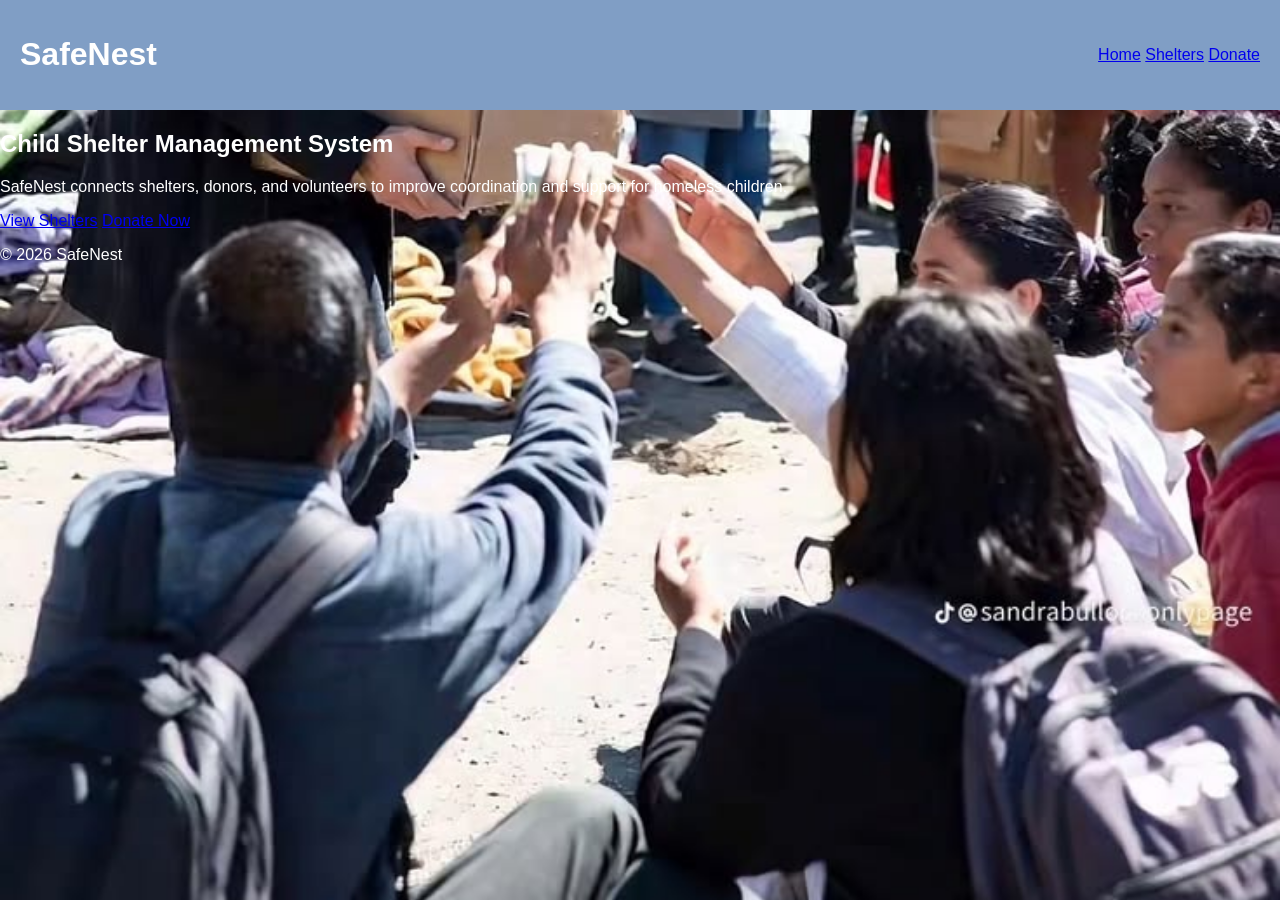
==== index.html @ 05ce6171 "Added initial index page and styles - Created a new HTML file for the shelters page and donations pa" ====
<!DOCTYPE html>
<html lang="en">
<head>
    <meta charset="UTF-8">
    <meta name="viewport" content="width=device-width, initial-scale=1.0">
    <title>SafeNest</title>
    <link rel="stylesheet" href="styles.css">
</head>

<body>

<header>
    <h1>SafeNest</h1>
    <nav>
        <a href="index.html">Home</a>
        <a href="shelters.html">Shelters</a>
        <a href="donations.html">Donate</a>
    </nav>
</header>

<main>
    <section>
        <h2>Child Shelter Management System</h2>
        <p>
            SafeNest connects shelters, donors, and volunteers to improve
            coordination and support for homeless children.
        </p>

        <a href="shelters.html" class="btn">View Shelters</a>
        <a href="donations.html" class="btn">Donate Now</a>
    </section>
</main>

<footer>
    <p>© 2026 SafeNest</p>
</footer>

</body>
</html>
---- styles.css ----
body {
    margin: 0;
    font-family: Arial, sans-serif;
    background-color: #f4f6f8;
    color: #fff;
    background-image:url(bckg.jpg),linear-gradient(rgba(0,0,0,0.6), rgba(0,0,0,0.6)) ;
    background-size: cover;
    background-position: center;
    background-repeat: no-repeat;
}
header {
    background-color: #809ec5;
    color: white;
    padding: 15px 20px;
    display: flex;
    justify-content: space-between;
    align-items: center;
}
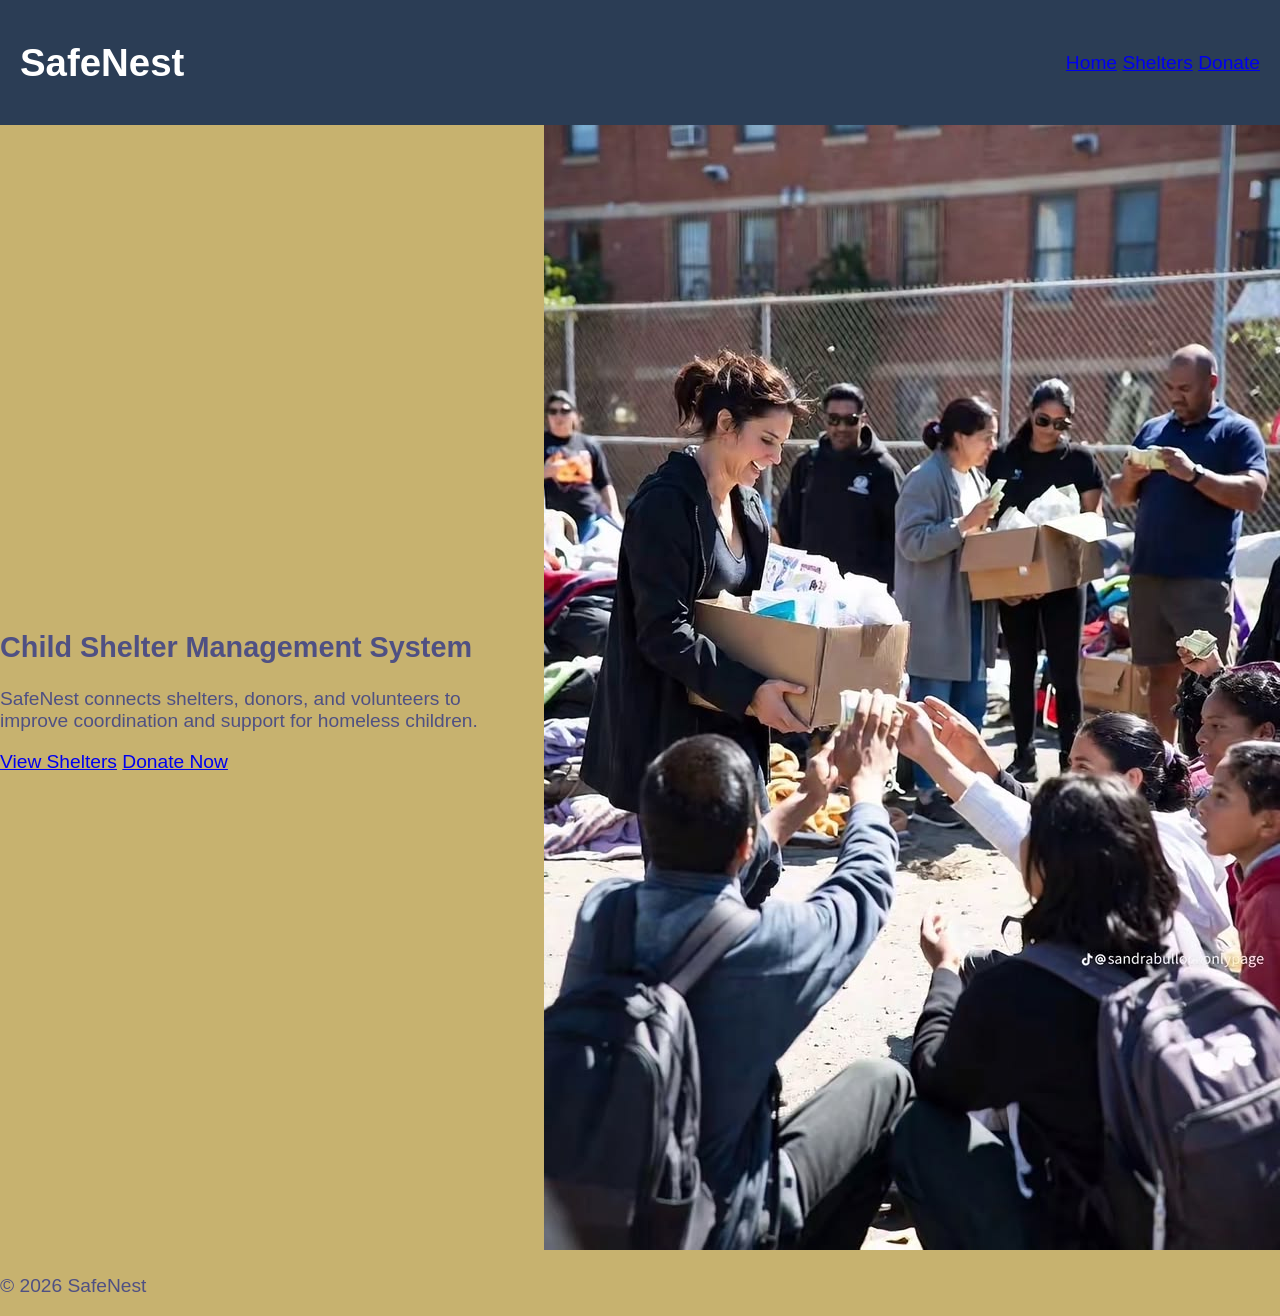
==== commit a74dec75: "Refactor code structure for improved readability and maintainability" ====
--- a/index.html
+++ b/index.html
@@ -19,7 +19,9 @@
 </header>
 
 <main>
-    <section>
+    <section class="hero">
+
+    <div class="hero-text">
         <h2>Child Shelter Management System</h2>
         <p>
             SafeNest connects shelters, donors, and volunteers to improve
@@ -28,7 +30,13 @@
 
         <a href="shelters.html" class="btn">View Shelters</a>
         <a href="donations.html" class="btn">Donate Now</a>
-    </section>
+    </div>
+
+    <div class="hero-image">
+        <img src="bckg.jpg" alt="Children receiving support">
+    </div>
+
+</section>
 </main>
 
 <footer>
--- a/styles.css
+++ b/styles.css
@@ -1,19 +1,27 @@
 body {
     margin: 0;
-    font-family: Arial, sans-serif;
-    background-color: #f4f6f8;
-    color: #fff;
-    background-image:url(bckg.jpg),linear-gradient(rgba(0,0,0,0.6), rgba(0,0,0,0.6)) ;
+    font-family: 'Franklin Gothic Medium', 'Arial Narrow', Arial, sans-serif;
+    background-color: #c7b26f;
+    color: #4f5083;
     background-size: cover;
     background-position: center;
     background-repeat: no-repeat;
+    font-size: larger;
+    font-display: block;
 }
 header {
-    background-color: #809ec5;
+    background-color: #2b3d55;
     color: white;
     padding: 15px 20px;
     display: flex;
     justify-content: space-between;
     align-items: center;
 }
+.hero {
+    display: flex;
+    align-items: center;
+    justify-content: space-between;
+    gap: 20px;
+}
 
+
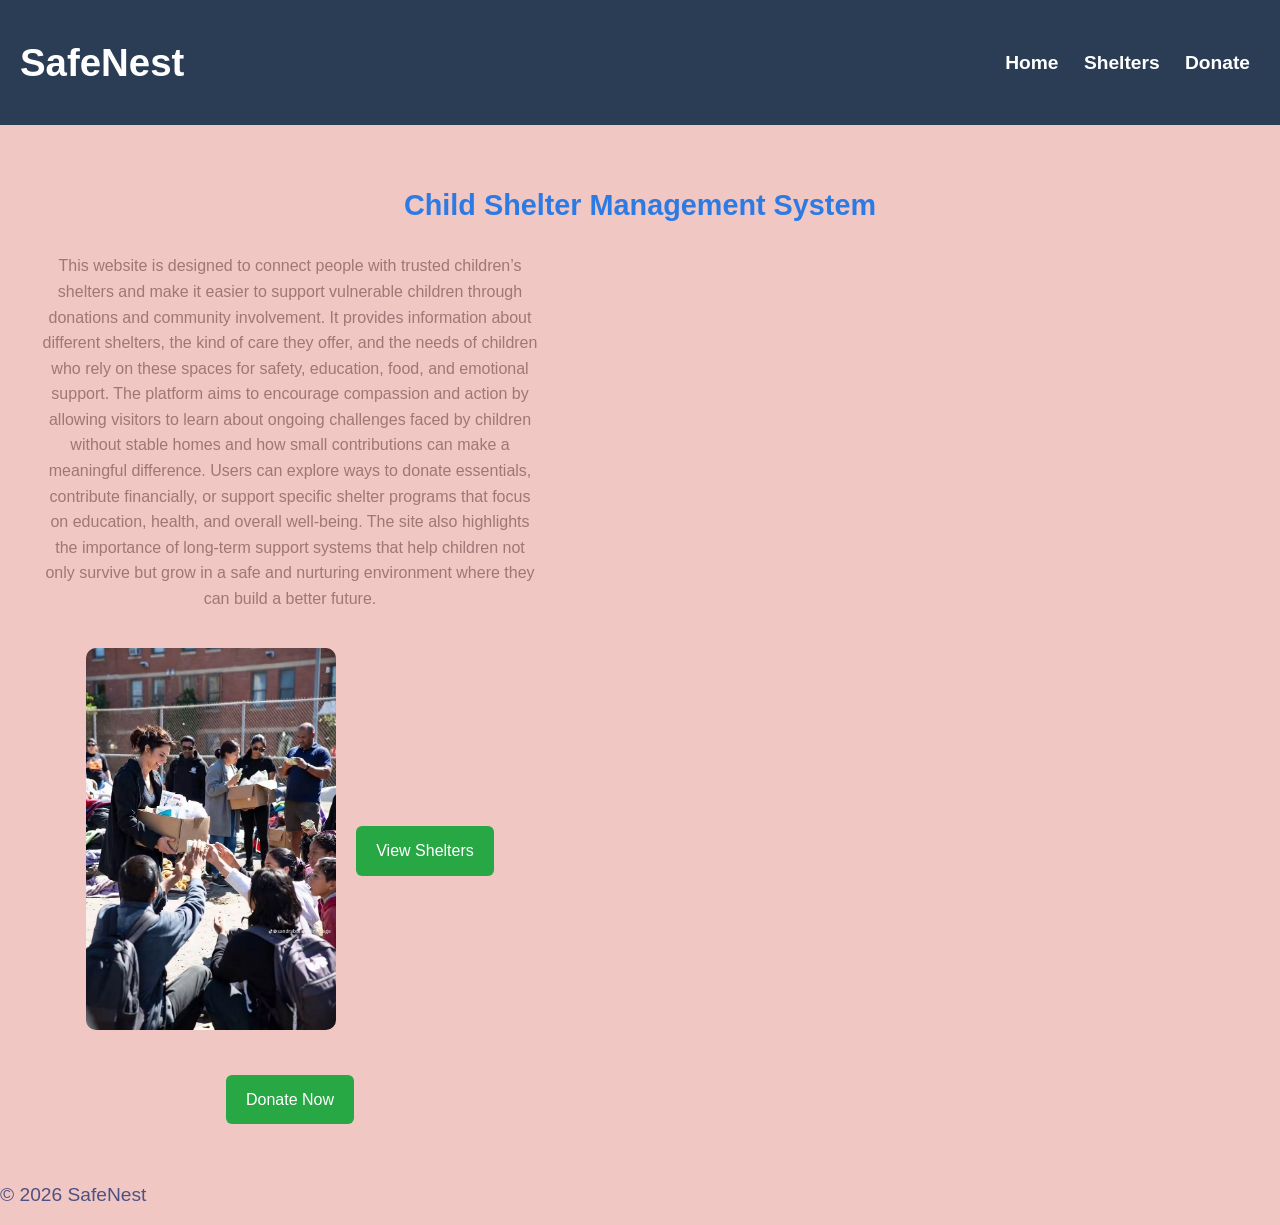
==== commit 344c7fa3: "added smooth hover animation to about-me images with scale and shadow effect" ====
--- a/index.html
+++ b/index.html
@@ -12,29 +12,31 @@
 <header>
     <h1>SafeNest</h1>
     <nav>
-        <a href="index.html">Home</a>
+        <a href="index.html" class="active" >Home</a>
         <a href="shelters.html">Shelters</a>
         <a href="donations.html">Donate</a>
     </nav>
 </header>
 
 <main>
-    <section class="hero">
+    <section id="hero"> 
+<h2>Child Shelter Management System</h2>
+    <div class="hero-text"> 
+        
+        <p>
+            This website is designed to connect people with trusted children’s shelters and make it easier to support vulnerable children through donations and community involvement. It provides information about different shelters, the kind of care they offer, and the needs of children who rely on these spaces for safety, education, food, and emotional support. The platform aims to encourage compassion and action by allowing visitors to learn about ongoing challenges faced by children without stable homes and how small contributions can make a meaningful difference. Users can explore ways to donate essentials, contribute financially, or support specific shelter programs that focus on education, health, and overall well-being. The site also highlights the importance of long-term support systems that help children not only survive but grow in a safe and nurturing environment where they can build a better future.
+        </p>
 
-    <div class="hero-text">
-        <h2>Child Shelter Management System</h2>
-        <p>
-            SafeNest connects shelters, donors, and volunteers to improve
-            coordination and support for homeless children.
-        </p>
+        <div class="hero-image">
+        <img src="bckg.jpg" alt="Children receiving support">
+        
+    </div>
 
         <a href="shelters.html" class="btn">View Shelters</a>
         <a href="donations.html" class="btn">Donate Now</a>
     </div>
 
-    <div class="hero-image">
-        <img src="bckg.jpg" alt="Children receiving support">
-    </div>
+    
 
 </section>
 </main>
--- a/styles.css
+++ b/styles.css
@@ -1,7 +1,7 @@
 body {
     margin: 0;
     font-family: 'Franklin Gothic Medium', 'Arial Narrow', Arial, sans-serif;
-    background-color: #c7b26f;
+    background-color: #f1c7c3;
     color: #4f5083;
     background-size: cover;
     background-position: center;
@@ -20,8 +20,137 @@
 .hero {
     display: flex;
     align-items: center;
-    justify-content: space-between;
-    gap: 20px;
+    justify-content: center;
+    gap: 40px;
+    flex-wrap: wrap;
+    padding: 60px 20px;
+
+}
+.hero-text {
+    font-size: 16px;
+    line-height: 1.6;
+    max-width: 500px;
+    transition: color 0.3s ease;
+    flex: 1;
+    display: flex;
+    justify-content: center;
+    gap: 20px; 
+    flex-wrap: wrap;
+    align-items: center;
+
+
+}
+
+.hero-image img {
+    width: 100%;
+    max-width: 400px;
+    border-radius: 10px;
+    flex: 1;
+    display: flex;
+    justify-content: center;
+    
+    
+}
+@media (max-width: 768px) {
+    .hero {
+        flex-direction: column;
+        text-align: center;
+    }
+}
+
+.hero-image{
+    width: 250px;
+    height: auto;
+    border-radius: 10%;
+    transition: transform 0.4s ease, box-shadow 0.4s ease; border-radius: 10px;
+
+}
+#hero{
+    padding: 40px;
+    color:  #a07777;
+    border-radius: 20px;
+    transition: all 0.4s ease ;
+
+}
+#hero:hover{
+    background-color:#be9680;
+    transform: scale(1.05);
+    color:rgb(68, 42, 42);
 }
 
 
+ .card-container {
+    display: flex;
+    gap: 20px;
+    flex-wrap: wrap;
+}
+
+.card img {
+    width: 100%;
+    border-radius: 8px;
+}
+
+.card {
+    width: 350px;
+    background: white;
+    padding: 10px;
+    border-radius: 10px;
+    transition: 0.3s;
+}
+
+.card:hover {
+    transform: scale(1.05);
+}
+
+
+nav a {
+    color: white;
+    margin: 0 10px;
+    text-decoration: none;
+    font-weight: bold;
+}
+
+nav a:hover {
+    text-decoration: underline;
+}
+.btn {
+    display: inline-block;
+    background-color: #28a745;
+    color: white;
+    padding: 12px 20px;
+    margin-top: 15px;
+    text-decoration: none;
+    border-radius: 6px;
+    transition: 0.3s;
+}
+.btn:hover {
+    background-color: #218838;
+}
+section {
+    padding: 40px;
+    text-align: center;
+}
+
+section h2 {
+    color: #2c7be5;
+    margin-bottom: 15px;
+}
+section#about-me{
+    background-color: rgb(124,38,38);
+    color: white;
+    padding: 20px;
+    text-align: center;
+    box-shadow: 0 4px 6px rgb(0,0,0,0.1);
+}
+img{
+    width: 300px;
+    height: auto;
+    display: block;
+    margin-bottom: 10px;
+    max-width: 100%;
+    overflow-clip-margin: content-box;
+    overflow: clip;
+}
+*{
+    box-sizing:border-box;
+}
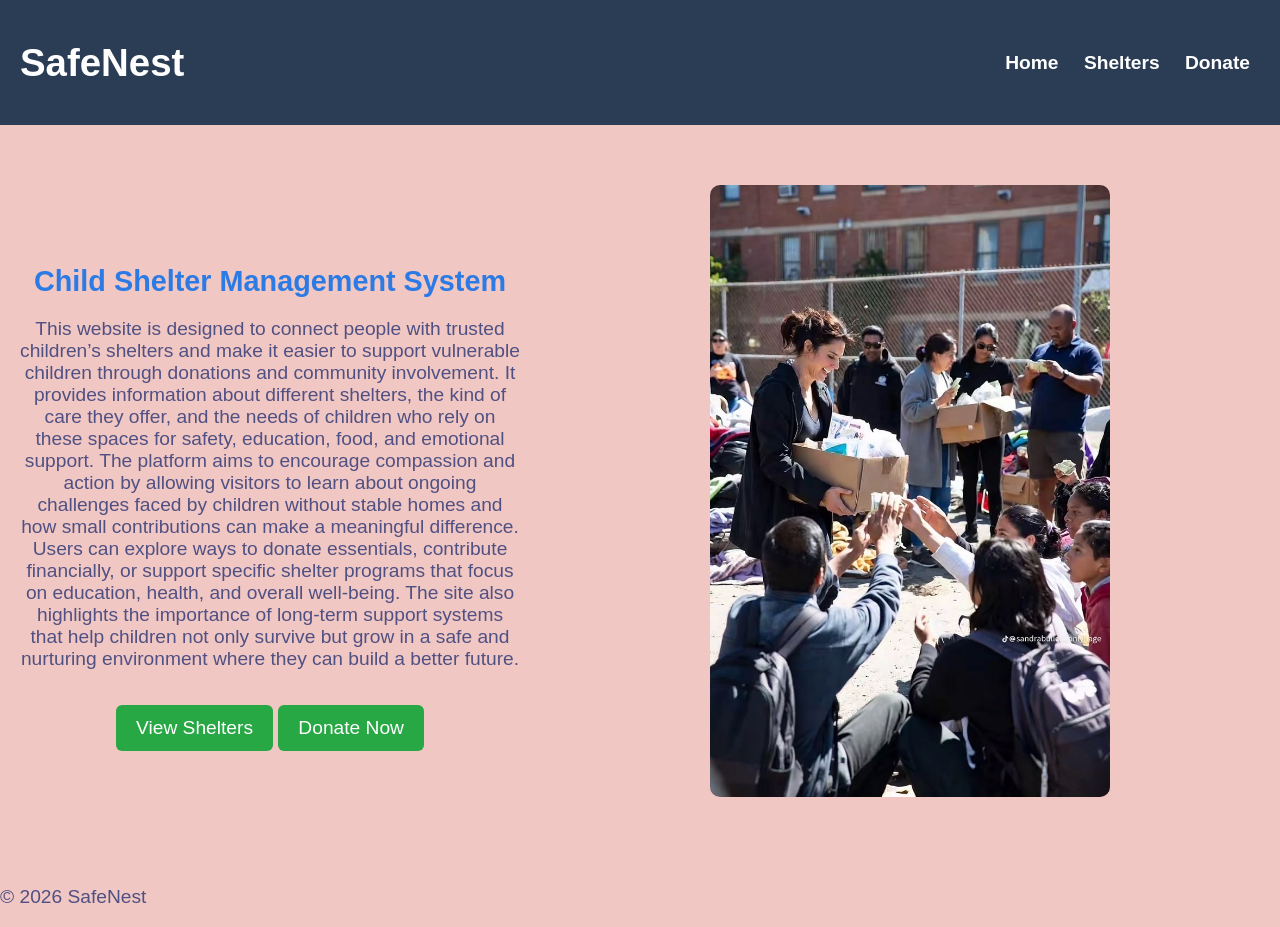
==== commit 1797fd42: "Refactor donation form structure and enhance user feedback with success message" ====
--- a/index.html
+++ b/index.html
@@ -19,24 +19,21 @@
 </header>
 
 <main>
-    <section id="hero"> 
-<h2>Child Shelter Management System</h2>
-    <div class="hero-text"> 
-        
+    <section class="hero">
+
+    <div class="hero-text">
+        <h2>Child Shelter Management System</h2>
+
         <p>
-            This website is designed to connect people with trusted children’s shelters and make it easier to support vulnerable children through donations and community involvement. It provides information about different shelters, the kind of care they offer, and the needs of children who rely on these spaces for safety, education, food, and emotional support. The platform aims to encourage compassion and action by allowing visitors to learn about ongoing challenges faced by children without stable homes and how small contributions can make a meaningful difference. Users can explore ways to donate essentials, contribute financially, or support specific shelter programs that focus on education, health, and overall well-being. The site also highlights the importance of long-term support systems that help children not only survive but grow in a safe and nurturing environment where they can build a better future.
-        </p>
-
-        <div class="hero-image">
-        <img src="bckg.jpg" alt="Children receiving support">
-        
-    </div>
+This website is designed to connect people with trusted children’s shelters and make it easier to support vulnerable children through donations and community involvement. It provides information about different shelters, the kind of care they offer, and the needs of children who rely on these spaces for safety, education, food, and emotional support. The platform aims to encourage compassion and action by allowing visitors to learn about ongoing challenges faced by children without stable homes and how small contributions can make a meaningful difference. Users can explore ways to donate essentials, contribute financially, or support specific shelter programs that focus on education, health, and overall well-being. The site also highlights the importance of long-term support systems that help children not only survive but grow in a safe and nurturing environment where they can build a better future.        </p>
 
         <a href="shelters.html" class="btn">View Shelters</a>
         <a href="donations.html" class="btn">Donate Now</a>
     </div>
 
-    
+    <div class="hero-image">
+        <img src="bckg.jpg" alt="Children receiving support">
+    </div>    
 
 </section>
 </main>
--- a/styles.css
+++ b/styles.css
@@ -26,20 +26,18 @@
     padding: 60px 20px;
 
 }
+
 .hero-text {
-    font-size: 16px;
-    line-height: 1.6;
+    flex: 1;
     max-width: 500px;
-    transition: color 0.3s ease;
+}
+
+.hero-image {
     flex: 1;
     display: flex;
     justify-content: center;
-    gap: 20px; 
-    flex-wrap: wrap;
-    align-items: center;
-
-
-}
+}
+
 
 .hero-image img {
     width: 100%;
@@ -51,38 +49,12 @@
     
     
 }
-@media (max-width: 768px) {
-    .hero {
-        flex-direction: column;
-        text-align: center;
-    }
-}
-
-.hero-image{
-    width: 250px;
-    height: auto;
-    border-radius: 10%;
-    transition: transform 0.4s ease, box-shadow 0.4s ease; border-radius: 10px;
-
-}
-#hero{
-    padding: 40px;
-    color:  #a07777;
-    border-radius: 20px;
-    transition: all 0.4s ease ;
-
-}
-#hero:hover{
-    background-color:#be9680;
-    transform: scale(1.05);
-    color:rgb(68, 42, 42);
-}
-
-
- .card-container {
-    display: flex;
+.card-container {
+    display: grid;
     gap: 20px;
     flex-wrap: wrap;
+    grid-template-columns: repeat(2, 1fr);
+    
 }
 
 .card img {
@@ -93,9 +65,10 @@
 .card {
     width: 350px;
     background: white;
-    padding: 10px;
+    padding: 15px;
     border-radius: 10px;
     transition: 0.3s;
+    box-shadow: 0 4px 10px rgba(0,0,0,0.1);
 }
 
 .card:hover {
@@ -154,3 +127,88 @@
 *{
     box-sizing:border-box;
 }
+
+#message {
+    text-align: center;
+    margin-top: 10px;
+    font-weight: bold;
+}
+section h2 {
+    text-align: center;
+    color: #2c7be5;
+    margin-bottom: 20px;
+}
+
+.donation-form {
+    max-width: 500px;
+    margin: 40px auto;
+    background: white;
+    padding: 25px;
+    border-radius: 10px;
+    box-shadow: 0 4px 12px rgba(0,0,0,0.1);
+}
+
+.donation-form label {
+    display: block;
+    margin-bottom: 5px;
+    font-weight: bold;
+    color: #2b3d55;
+}
+
+.donation-form input,
+.donation-form select {
+    width: 100%;
+    padding: 12px;
+    margin-bottom: 15px;
+    border-radius: 6px;
+    border: 1px solid #ccc;
+}
+
+.donation-form button {
+    width: 100%;
+    padding: 12px;
+    background-color: #28a745;
+    color: white;
+    border: none;
+    border-radius: 6px;
+    cursor: pointer;
+}
+
+.donation-form button:hover {
+    background-color: #218838;
+}
+
+#message {
+    text-align: center;
+    margin-top: 10px;
+    font-weight: bold;
+}
+@media (max-width: 768px) {
+
+    header {
+        flex-direction: column;
+        text-align: center;
+    }
+
+    .hero {
+        flex-direction: column;
+        padding: 20px;
+    }
+
+    .hero-text {
+        max-width: 100%;
+    }
+
+    .hero-image img {
+        width: 100%;
+        max-width: 300px;
+    }
+
+    .card-container {
+        grid-template-columns: 1fr;
+    }
+
+    .card {
+        width: 100%;
+    }
+}
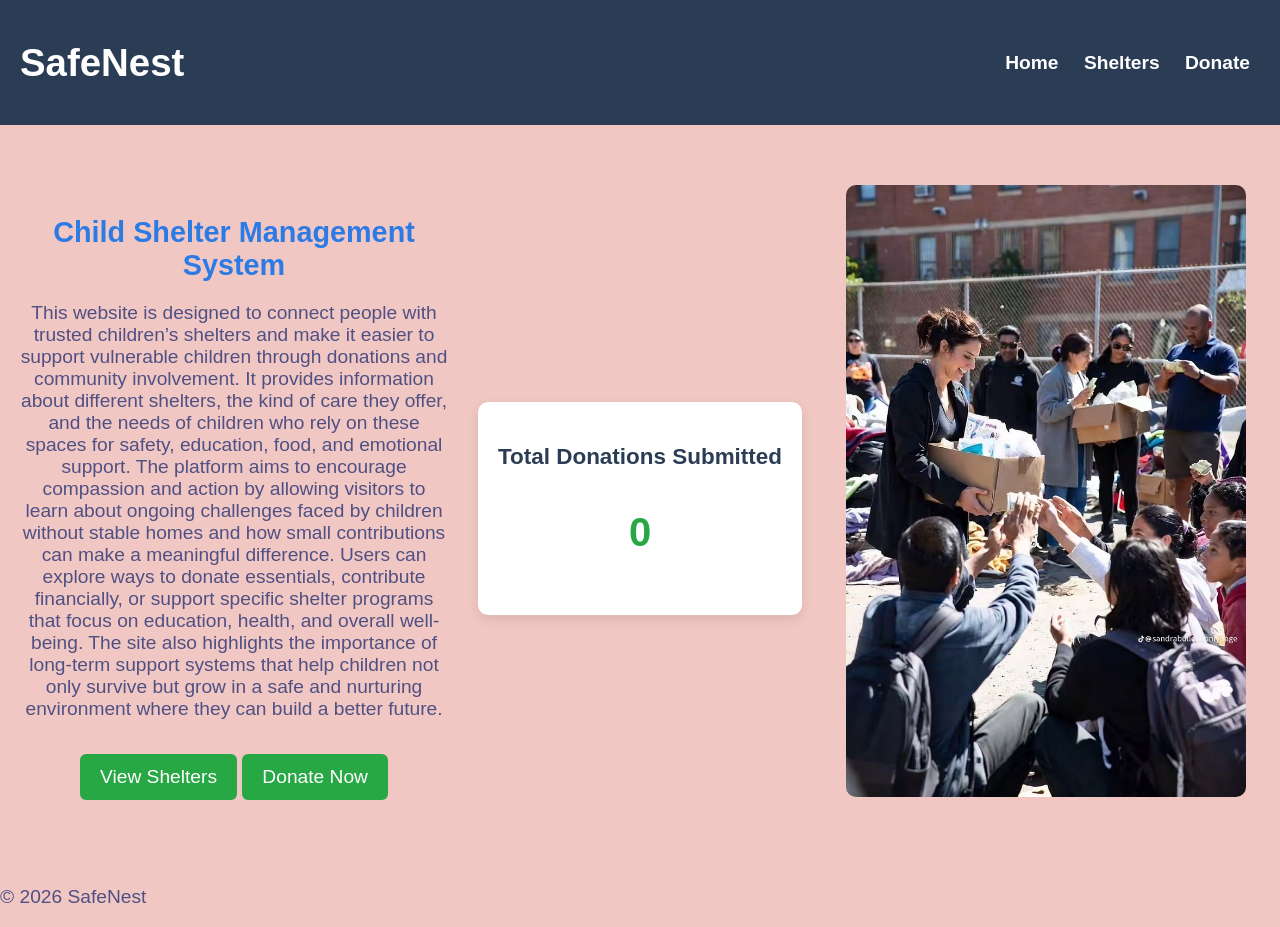
==== commit cf13048b: "Added dynamic donation counter to homepage" ====
--- a/index.html
+++ b/index.html
@@ -30,6 +30,10 @@
         <a href="shelters.html" class="btn">View Shelters</a>
         <a href="donations.html" class="btn">Donate Now</a>
     </div>
+    <div class="donation-counter">
+    <h3>Total Donations Submitted</h3>
+    <p id="donation-count">0</p>
+</div>
 
     <div class="hero-image">
         <img src="bckg.jpg" alt="Children receiving support">
--- a/styles.css
+++ b/styles.css
@@ -21,9 +21,17 @@
     display: flex;
     align-items: center;
     justify-content: center;
-    gap: 40px;
+    gap: 30px;
     flex-wrap: wrap;
     padding: 60px 20px;
+
+}
+.hero-card{
+    background: white;
+    padding: 25px;
+    border-radius: 15px;
+    box-shadow: 0 4px 12px rgba(0,0,0,0.1) ;
+     transition: transform 0.3s ease, box-shadow 0.3s ease;
 
 }
 
@@ -37,7 +45,10 @@
     display: flex;
     justify-content: center;
 }
-
+.hero-card:hover{
+    transform: translateY(-8px);
+    box-shadow: 0 10px 25px rgba(0,0,0,0.2);;
+}
 
 .hero-image img {
     width: 100%;
@@ -53,7 +64,8 @@
     display: grid;
     gap: 20px;
     flex-wrap: wrap;
-    grid-template-columns: repeat(2, 1fr);
+    grid-template-columns: repeat(2, minmax(0, 1fr));
+    padding: 20px;
     
 }
 
@@ -63,12 +75,17 @@
 }
 
 .card {
-    width: 350px;
     background: white;
     padding: 15px;
     border-radius: 10px;
     transition: 0.3s;
     box-shadow: 0 4px 10px rgba(0,0,0,0.1);
+    width: 100%;
+}
+@media (max-width: 768px) {
+    .card-container {
+        grid-template-columns: 1fr;
+    }
 }
 
 .card:hover {
@@ -183,32 +200,22 @@
     margin-top: 10px;
     font-weight: bold;
 }
-@media (max-width: 768px) {
-
-    header {
-        flex-direction: column;
-        text-align: center;
-    }
-
-    .hero {
-        flex-direction: column;
-        padding: 20px;
-    }
-
-    .hero-text {
-        max-width: 100%;
-    }
-
-    .hero-image img {
-        width: 100%;
-        max-width: 300px;
-    }
-
-    .card-container {
-        grid-template-columns: 1fr;
-    }
-
-    .card {
-        width: 100%;
-    }
+.donation-counter {
+    background: white;
+    margin-top: 25px;
+    padding: 20px;
+    border-radius: 10px;
+    text-align: center;
+    box-shadow: 0 4px 12px rgba(0,0,0,0.1);
+}
+
+.donation-counter h3 {
+    color: #2b3d55;
+    margin-bottom: 10px;
+}
+
+#donation-count {
+    font-size: 40px;
+    font-weight: bold;
+    color: #28a745;
 }
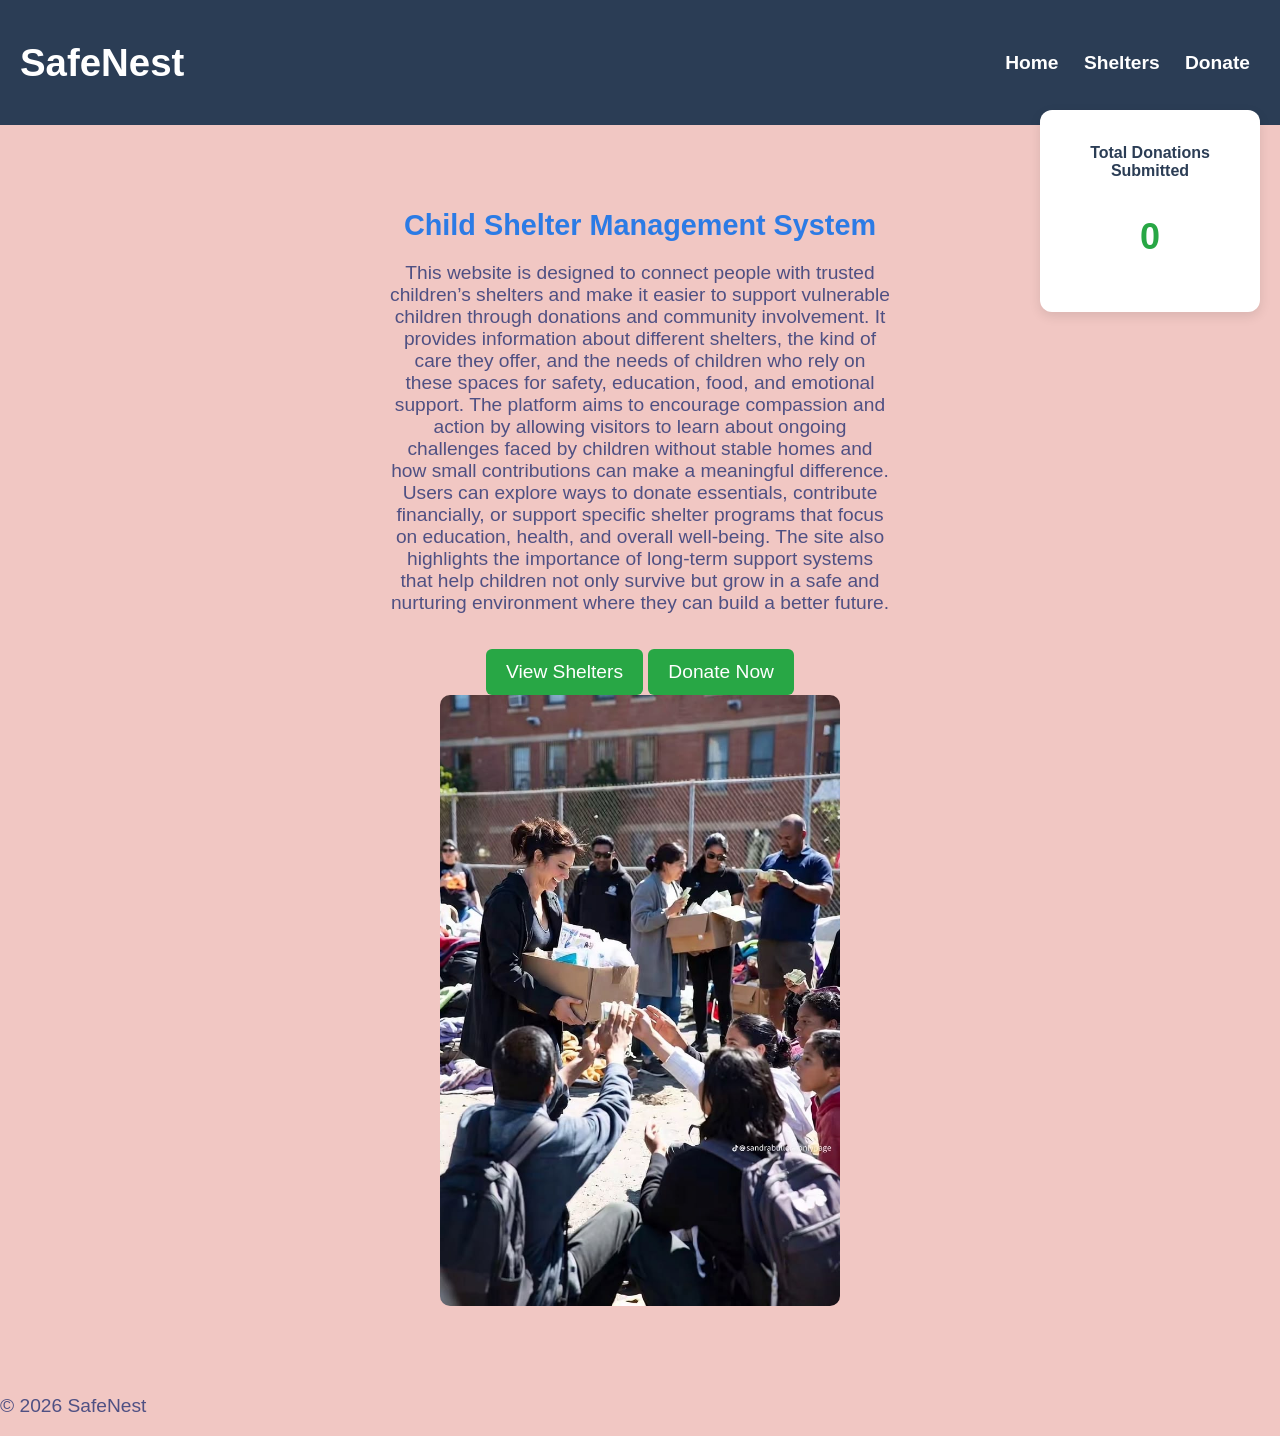
==== commit db5390de: "Fixed homepage layout after adding donation counter" ====
--- a/index.html
+++ b/index.html
@@ -17,6 +17,7 @@
         <a href="donations.html">Donate</a>
     </nav>
 </header>
+ 
 
 <main>
     <section class="hero">
@@ -29,17 +30,20 @@
 
         <a href="shelters.html" class="btn">View Shelters</a>
         <a href="donations.html" class="btn">Donate Now</a>
-    </div>
-    <div class="donation-counter">
-    <h3>Total Donations Submitted</h3>
-    <p id="donation-count">0</p>
-</div>
+   
 
     <div class="hero-image">
         <img src="bckg.jpg" alt="Children receiving support">
     </div>    
 
 </section>
+<div class="counter-wrapper">
+    <div class="donation-counter">
+        <h3>Total Donations Submitted</h3>
+        <p id="donation-count">0</p>
+    </div>
+</div>
+
 </main>
 
 <footer>
--- a/styles.css
+++ b/styles.css
@@ -200,11 +200,18 @@
     margin-top: 10px;
     font-weight: bold;
 }
+.counter-wrapper {
+    position: absolute;
+    top: 110px;
+    right: 20px;
+    z-index: 10;
+}
+
 .donation-counter {
     background: white;
-    margin-top: 25px;
-    padding: 20px;
-    border-radius: 10px;
+    width: 220px;
+    padding: 18px;
+    border-radius: 12px;
     text-align: center;
     box-shadow: 0 4px 12px rgba(0,0,0,0.1);
 }
@@ -212,10 +219,20 @@
 .donation-counter h3 {
     color: #2b3d55;
     margin-bottom: 10px;
+    font-size: 16px;
 }
 
 #donation-count {
-    font-size: 40px;
+    font-size: 36px;
     font-weight: bold;
     color: #28a745;
+}
+
+@media (max-width: 768px) {
+    .counter-wrapper {
+        position: static;
+        display: flex;
+        justify-content: center;
+        margin-top: 20px;
+    }
 }
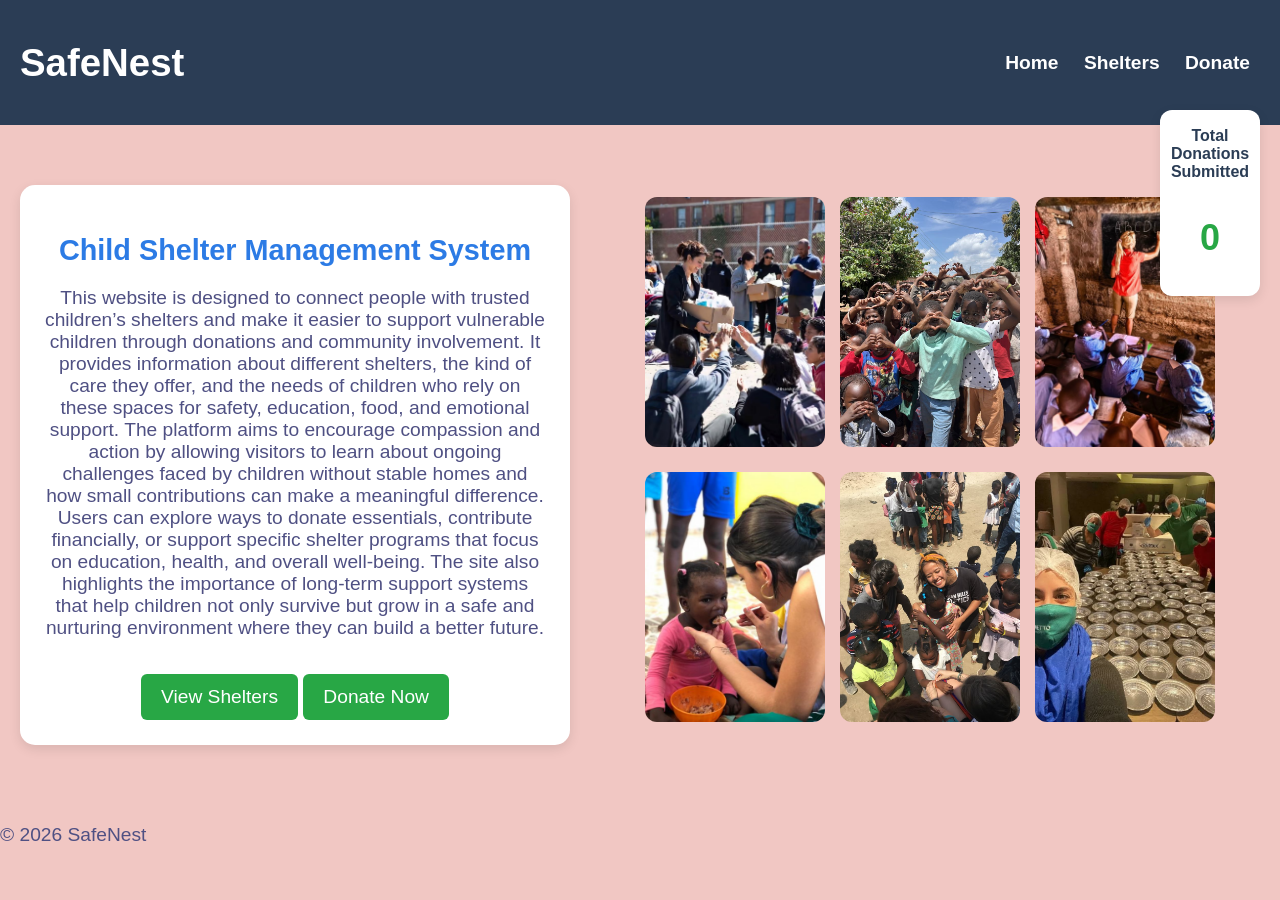
==== commit e352243f: "Resized donation counter for better homepage layout" ====
--- a/index.html
+++ b/index.html
@@ -22,19 +22,25 @@
 <main>
     <section class="hero">
 
-    <div class="hero-text">
-        <h2>Child Shelter Management System</h2>
-
+<div class="hero-text hero-card">
+            <h2>Child Shelter Management System</h2>
         <p>
 This website is designed to connect people with trusted children’s shelters and make it easier to support vulnerable children through donations and community involvement. It provides information about different shelters, the kind of care they offer, and the needs of children who rely on these spaces for safety, education, food, and emotional support. The platform aims to encourage compassion and action by allowing visitors to learn about ongoing challenges faced by children without stable homes and how small contributions can make a meaningful difference. Users can explore ways to donate essentials, contribute financially, or support specific shelter programs that focus on education, health, and overall well-being. The site also highlights the importance of long-term support systems that help children not only survive but grow in a safe and nurturing environment where they can build a better future.        </p>
 
         <a href="shelters.html" class="btn">View Shelters</a>
         <a href="donations.html" class="btn">Donate Now</a>
+</div>
    
 
-    <div class="hero-image">
-        <img src="bckg.jpg" alt="Children receiving support">
+<div class="hero-image-group">     
+       <img src="bckg.jpg" alt="Children receiving support">
+    <img src="vol1.jpg" alt="volunteer">
+    <img src="vol3.jpg" alt="volunteer">
+    <img src="vol2.jpg" alt="vol">
+    <img src="volll.jpg" alt="volll">
+    <img src="voll.jpg" alt="voll">
     </div>    
+
 
 </section>
 <div class="counter-wrapper">
--- a/styles.css
+++ b/styles.css
@@ -26,29 +26,33 @@
     padding: 60px 20px;
 
 }
-.hero-card{
+.hero-card {
     background: white;
     padding: 25px;
     border-radius: 15px;
-    box-shadow: 0 4px 12px rgba(0,0,0,0.1) ;
-     transition: transform 0.3s ease, box-shadow 0.3s ease;
-
+    box-shadow: 0 4px 12px rgba(0,0,0,0.1);
+    transition: transform 0.3s ease, box-shadow 0.3s ease;
+}
+
+.hero-card:hover {
+    transform: translateY(-8px);
+    box-shadow: 0 10px 25px rgba(0,0,0,0.2);
 }
 
 .hero-text {
     flex: 1;
-    max-width: 500px;
+    max-width: 550px;
 }
 
 .hero-image {
     flex: 1;
     display: flex;
     justify-content: center;
-}
-.hero-card:hover{
-    transform: translateY(-8px);
-    box-shadow: 0 10px 25px rgba(0,0,0,0.2);;
-}
+    align-items: center;
+
+}
+
+
 
 .hero-image img {
     width: 100%;
@@ -209,8 +213,8 @@
 
 .donation-counter {
     background: white;
-    width: 220px;
-    padding: 18px;
+    width: 100px;
+    padding: 1px;
     border-radius: 12px;
     text-align: center;
     box-shadow: 0 4px 12px rgba(0,0,0,0.1);
@@ -235,4 +239,32 @@
         justify-content: center;
         margin-top: 20px;
     }
+}
+.hero-image img {
+    transition: transform 0.3s ease, box-shadow 0.3s ease;
+}
+
+.hero-image img:hover {
+    transform: translateY(-8px);
+    box-shadow: 0 10px 25px rgba(0,0,0,0.2);
+}
+.hero-image-group {
+    display: flex;
+    gap: 15px;
+    flex-wrap: wrap;
+    justify-content: center;
+    flex: 1;
+}
+
+.hero-image-group img {
+    width: 180px;
+    height: 250px;
+    object-fit: cover;
+    border-radius: 12px;
+    transition: transform 0.3s ease, box-shadow 0.3s ease;
+}
+
+.hero-image-group img:hover {
+    transform: translateY(-8px);
+    box-shadow: 0 10px 25px rgba(0,0,0,0.2);
 }
